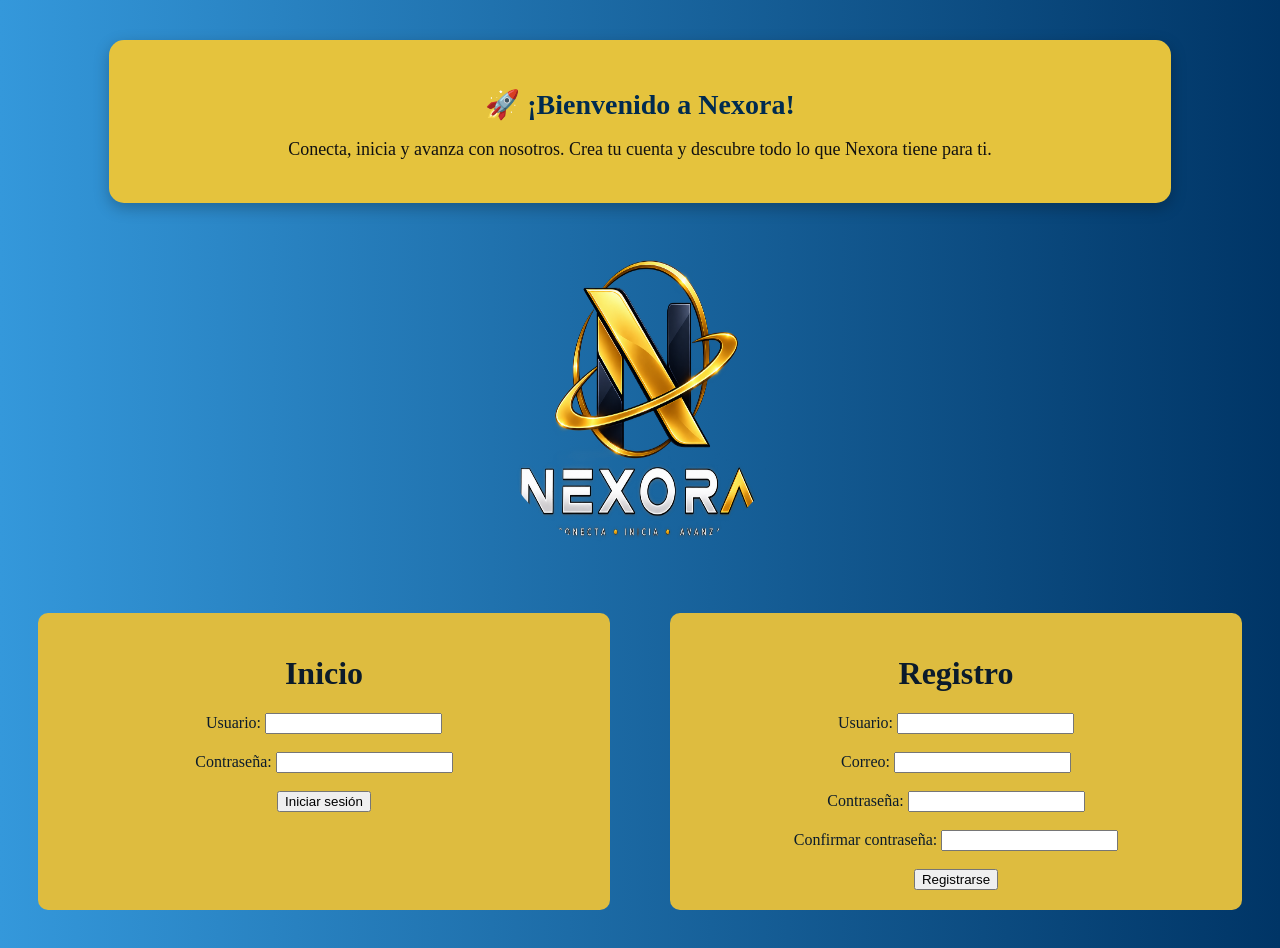
==== index.html @ b78b359c "x" ====
<!DOCTYPE html>

<html lang="en">

<head>

    <meta charset="UTF-8">

    <meta name="viewport" content="width=device-width, initial-scale=1.0">

    <title>Inicio de sesión</title>

    <link rel="stylesheet" href="estilo.css">

</head>

<body>
<div class="anuncio">
    <h2>🚀 ¡Bienvenido a Nexora!</h2>

    <p>
        Conecta, inicia y avanza con nosotros.
        Crea tu cuenta y descubre todo lo que Nexora tiene para ti.
    </p>


</div>
    <div class="logo">

        <img src="img/ChatGPT Image 26 ago 2026, 12_27_02 p.m..png"
             alt="Logo"
             width="100"
             id="logo">

    </div>


    <div class="padre">

        <div class="hijo">

            <center>

                <h1>Inicio</h1>

            </center>


            <center>

                <form onsubmit="iniciarSesion(event)">

                    <label for="username">Usuario:</label>

                    <input
                        type="text"
                        id="username"
                        name="username"
                        required
                    >

                    <br><br>


                    <label for="password">Contraseña:</label>

                    <input
                        type="password"
                        id="password"
                        name="password"
                        required
                    >

                    <br><br>


                    <input
                        type="submit"
                        value="Iniciar sesión"
                    >

                </form>

            </center>

        </div>




        <div class="hijo2">

            <center>

                <h1>Registro</h1>


                <label>Usuario:</label>

                <input
                    type="text"
                    id="usuarioRegistro"
                >

                <br><br>


                <label>Correo:</label>

                <input
                    type="email"
                    id="correoRegistro"
                >

                <br><br>


                <label>Contraseña:</label>

                <input
                    type="password"
                    id="contrasenaRegistro"
                >

                <br><br>


                <label>Confirmar contraseña:</label>

                <input
                    type="password"
                    id="confirmarRegistro"
                >

                <br><br>


                <button onclick="registrar()">

                    Registrarse

                </button>


            </center>

        </div>

    </div>



    <script>

        function registrar() {

            let usuario = document.getElementById("usuarioRegistro").value;

            let correo = document.getElementById("correoRegistro").value;

            let contrasena = document.getElementById("contrasenaRegistro").value;

            let confirmar = document.getElementById("confirmarRegistro").value;

            if (
                usuario == "" ||
                correo == "" ||
                contrasena == "" ||
                confirmar == ""
            ) {

                alert("Debe llenar todos los campos");

                return;

            }

            if (contrasena != confirmar) {

                alert("Las contraseñas no coinciden");

                return;

            }

            let usuarios = JSON.parse(localStorage.getItem("usuarios")) || [];

            let usuarioExiste = usuarios.find(function(user) {

                return user.usuario == usuario;

            });


            if (usuarioExiste) {

                alert("Ese usuario ya existe");

                return;

            }

            let nuevoUsuario = {

                usuario: usuario,

                correo: correo,

                contrasena: contrasena

            };


            usuarios.push(nuevoUsuario);


            localStorage.setItem("usuarios", JSON.stringify(usuarios));


            alert("Usuario registrado correctamente");

            document.getElementById("usuarioRegistro").value = "";

            document.getElementById("correoRegistro").value = "";

            document.getElementById("contrasenaRegistro").value = "";

            document.getElementById("confirmarRegistro").value = "";

        }



        function iniciarSesion(event) {

            event.preventDefault();


            let usuario = document.getElementById("username").value;

            let contrasena = document.getElementById("password").value;


            let usuarios = JSON.parse(localStorage.getItem("usuarios")) || [];

            let usuarioEncontrado = usuarios.find(function(user) {

                return user.usuario == usuario &&
                       user.contrasena == contrasena;

            });


            if (usuarioEncontrado) {

                alert("Inicio de sesión correcto");

            } else {

                alert("Usuario o contraseña incorrectos");

            }

        }

    </script>




</body>

</html>
---- estilo.css ----
body{
    background: linear-gradient(to right,#3498db,#003566);
    font-family:georgia, serif;
}
h1{
    color: #0B1B2B;
}
.hijo{
    background-color: #DEBC3F;
    margin: 30px;
    margin-top: 50px;
    border-radius: 10px;
    padding: 20px;
    width: 50%;
}
.padre{
    color: #0B1B2B;
    display: flex;
}

#logo{
    width: 300px;
    height: 300px;
    border-radius: 50%;
    padding: 10px;
    display: block;
    margin: auto;
}
.hijo2{
    background-color: #DEBC3F;
    margin: 30px;
    margin-top: 50px;
    border-radius: 10px;
    padding: 20px;
    width: 50%;
}

.anuncio {
    width: 80%;
    margin: 40px auto;
    padding: 25px;
    background-color: #e5c33d;
    border-radius: 15px;
    text-align: center;
    box-shadow: 0 5px 15px rgba(0, 0, 0, 0.25);
}

.anuncio h2 {
    color: #002b50;
    font-size: 28px;
    margin-bottom: 10px;
}

.anuncio p {
    color: #111;
    font-size: 18px;
}



.anuncio button:hover {
    background-color: #005b8f;
}
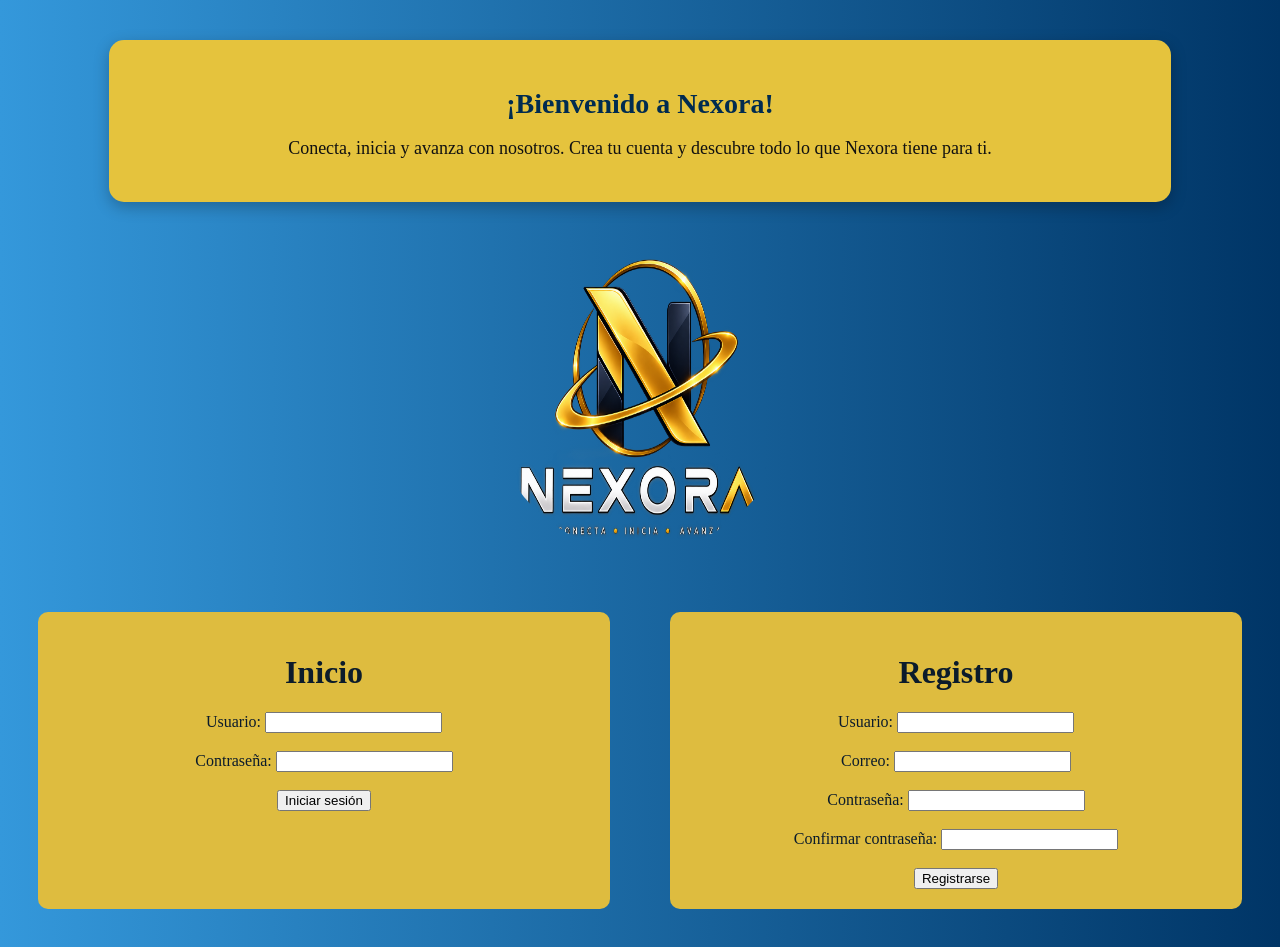
==== commit b7cb4be3: "log" ====
--- a/index.html
+++ b/index.html
@@ -16,7 +16,7 @@
 
 <body>
 <div class="anuncio">
-    <h2>🚀 ¡Bienvenido a Nexora!</h2>
+    <h2> ¡Bienvenido a Nexora!</h2>
 
     <p>
         Conecta, inicia y avanza con nosotros.
--- a/estilo.css
+++ b/estilo.css
@@ -61,3 +61,13 @@
 .anuncio button:hover {
     background-color: #005b8f;
 }
+
+.contenido{
+    width: 80%;
+    margin: 40px auto;
+    padding: 25px;
+    background-color: #e5c33d;
+    border-radius: 15px;
+    text-align: center;
+    box-shadow: 0 5px 15px rgba(0, 0, 0, 0.25);
+}
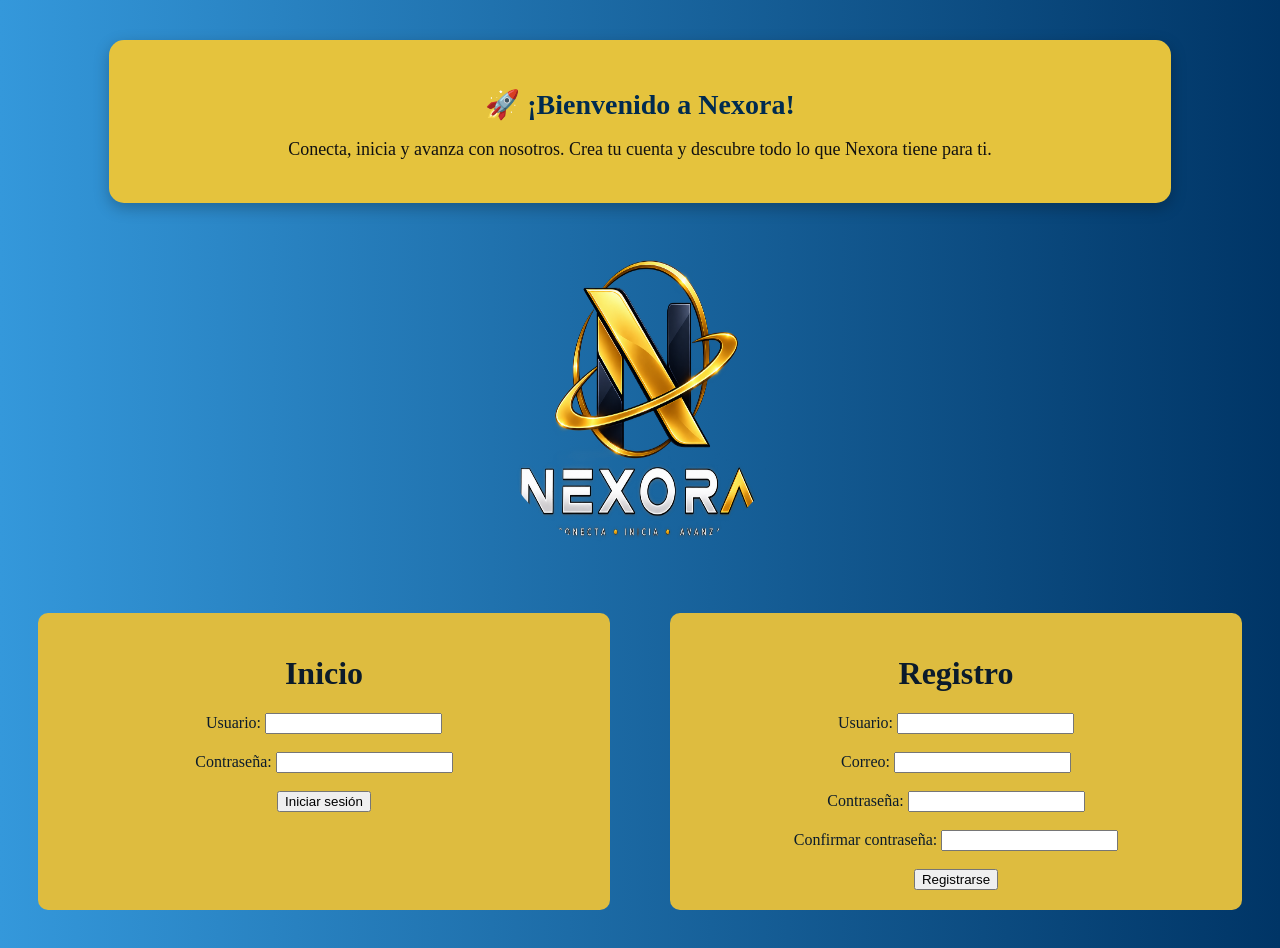
==== commit 994379ef: "teke" ====
--- a/index.html
+++ b/index.html
@@ -16,7 +16,7 @@
 
 <body>
 <div class="anuncio">
-    <h2> ¡Bienvenido a Nexora!</h2>
+    <h2>🚀 ¡Bienvenido a Nexora!</h2>
 
     <p>
         Conecta, inicia y avanza con nosotros.
@@ -255,12 +255,15 @@
 
                 alert("Inicio de sesión correcto");
 
-            } else {
+                window.location.href = "index2.html"; 
+
+                } else {
 
                 alert("Usuario o contraseña incorrectos");
 
             }
 
+
         }
 
     </script>
